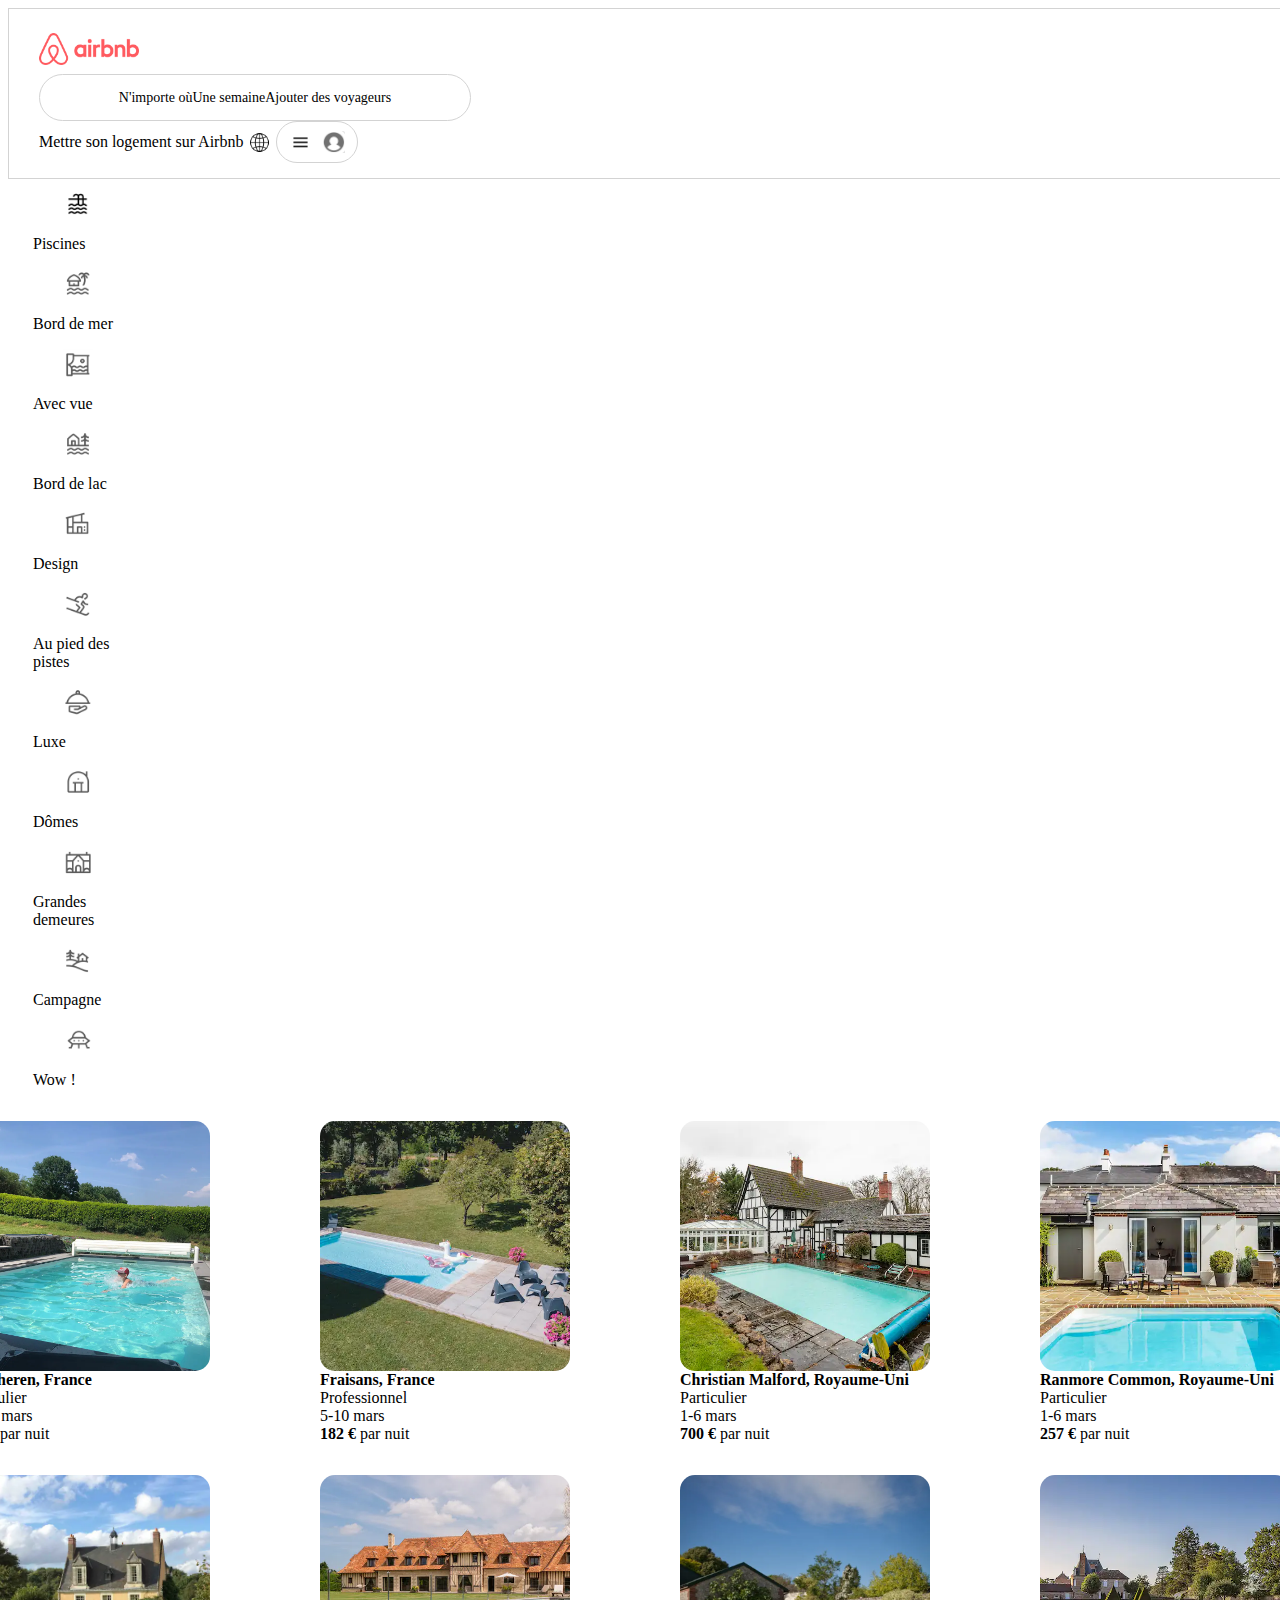
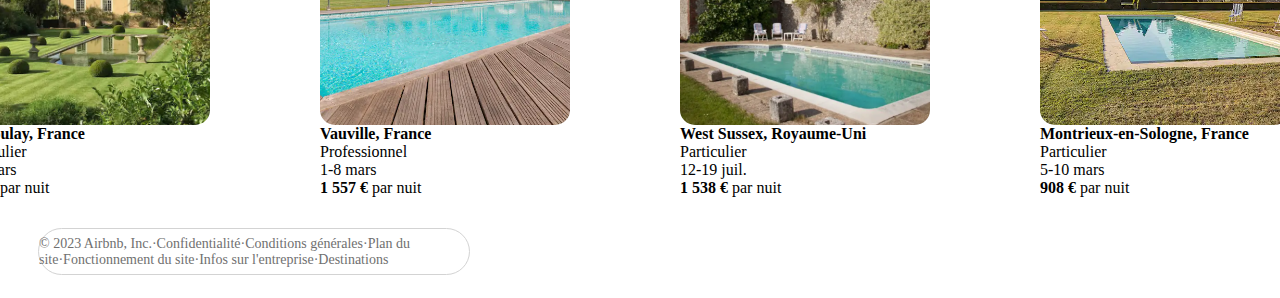
==== bootstrap/index.html @ a1bf2fce "v1" ====
<html>
  <head>
    <title>Projet2</title>
    <!-- <link rel="stylesheet" href="bootstrap.min.css"> -->
    <link href="https://cdn.jsdelivr.net/npm/bootstrap@5.3.0-alpha1/dist/css/bootstrap.min.css" rel="stylesheet" integrity="sha384-GLhlTQ8iRABdZLl6O3oVMWSktQOp6b7In1Zl3/Jr59b6EGGoI1aFkw7cmDA6j6gD" crossorigin="anonymous">
    <link rel="stylesheet" href="./style.css" />

  </head>
  <body>
<!-- En tete -->
        <div class="header">
        <div class="row">
                <div class="col-md-4">
                    <img src="img/logo.png">
                </div>
                <div class="col-md-8">
                    <div class="location">
                        <p> N'importe où </p>
                    </div>

                    <div class="check-in">
                        <p> Une semaine </p> 
                    </div>
                    <div class="guests">
                        <p> Ajouter des voyageurs</p>
                    </div>
                </div>
                <div class="col-sm-3">Mettre son logement sur Airbnb
                    <img src="img/world.png">
                    <div class="login">
                        <img src="img/trait.png">
                        <img src="img/compte.png" class="compte">
                    </div>
                </div>
                </div>
            </div>
        </div>

<!-- Slider -->
    <div class="row">
        <div class="col-md-1"> 
            <img src="img/pool.png">
            <p>Piscines</p>
        </div>

        <div class="col-md-1">
            <img src="img/sea.png">
          <p class="text-muted">Bord de mer</p>
        </div>

        <div class="col-md-1">
            <img src="img/view.png">
           <p class="text-muted">Avec vue</p>
        </div>

        <div class="col-md-1">
            <img src="img/lac.png">
           <p class="text-muted">Bord de lac</p>
        </div>

        <div class="col-md-1">
            <img src="img/design.png">
          <p class="text-muted">Design</p>
        </div>

        <div class="col-md-1">
            <img src="img/ski.png">
            <p class="text-muted">Au pied des pistes</p>
        </div>

        <div class="col-md-1">
            <img src="img/luxe.png">
            <p class="text-muted">Luxe</p>
        </div>

        <div class="col-md-1">
            <img src="img/dome.png">
            <p class="text-muted">Dômes</p>
        </div>

        <div class="col-md-1">
            <img src="img/house.png">
            <p class="text-muted">Grandes demeures</p>
        </div>

        <div class="col-md-1">
            <img src="img/camp.png">
            <p class="text-muted">Campagne</p>
        </div>

        <div class="col-md-1">
            <img src="img/wow.png">
           <p class="text-muted">Wow !</p>
        </div>

      </div>
    </div>


 <!-- Image + Descrip -->
 <div class="contenu">
    <div class="part">
        <figure class="figure">
            <img src="img/img1.jpg" class="figure-img img-fluid rounded">
            <figcaption class="figure-caption">
                <span>Marcheren, France</span> <br>
                Particulier<br>
                 24-29 mars<br>
                <span>130 €</span> par nuit</figcaption>
          </figure>

          <figure class="figure">
            <img src="img/img2.webp" class="figure-img img-fluid rounded" >
            <figcaption class="figure-caption">
                <span>Fraisans, France</span> <br>
                Professionnel<br>
                 5-10 mars<br>
                <span>182 €</span> par nuit</figcaption>
          </figure>

          <figure class="figure">
            <img src="img/img3.webp" class="figure-img img-fluid rounded">
            <figcaption class="figure-caption">
                <span>Christian Malford, Royaume-Uni</span> <br>
                Particulier<br>
                 1-6 mars<br>
                <span>700 €</span> par nuit</figcaption>
          </figure>

          <figure class="figure">
            <img src="img/img4.webp" class="figure-img img-fluid rounded" >
            <figcaption class="figure-caption">
                <span>Ranmore Common, Royaume-Uni</span> <br>
                Particulier<br>
                 1-6 mars<br>
                <span>257 €</span> par nuit</figcaption>
          </figure>

    </div>
    <div class="part">
      <figure class="figure">
        <img src="img/img5.webp" class="figure-img img-fluid rounded">
        <figcaption class="figure-caption">
            <span>Le Boulay, France</span> <br>
            Particulier<br>
                 1-8 mars<br>
                <span>727 €</span> par nuit</figcaption>
      </figure>

      <figure class="figure">
        <img src="img/img6.webp" class="figure-img img-fluid rounded" >
        <figcaption class="figure-caption">
            <span>Vauville, France</span> <br>
            Professionnel<br>
                 1-8 mars<br>
                <span>1 557 €</span> par nuit</figcaption>
      </figure>

      <figure class="figure">
        <img src="img/img7.webp" class="figure-img img-fluid rounded">
        <figcaption class="figure-caption">
            <span>West Sussex, Royaume-Uni</span> <br>
            Particulier<br>
                 12-19 juil.<br>
                <span>1 538 €</span> par nuit</figcaption>
      </figure>

      <figure class="figure">
        <img src="img/img8.webp" class="figure-img img-fluid rounded" >
        <figcaption class="figure-caption">
            <span>Montrieux-en-Sologne, France</span> <br>
            Particulier<br>
                 5-10 mars<br>
                <span>908 €</span> par nuit</figcaption>
      </figure>
     </div>
 </div>

 <div class="fixed-bottom">
    <div class="row">
        <div class="col-xs-12 col-sm-6 col-md-8">
            © 2023 Airbnb, Inc.·Confidentialité·Conditions générales·Plan du site·Fonctionnement du site·Infos sur l'entreprise·Destinations
        </div>
        <!-- <div class="col-xs-6 col-md-4">
           <span>Français (FR) Sélectionnez une devise € EUR Assistance et ressources </span> 
        </div> -->
      </div>
 </div>

  </body>
</html>
---- bootstrap/style.css ----
img{
    height: 50px;
    width: 100px;
    margin-right: 30px;
}
div{
    /* border: black solid 1px; */
}
.row{
    margin-left: 15px;
}
/* header */
.header{
    padding: 15px;
    background-color: #fff;
    width: 100%;
    border:#d3d3d3 solid 1px;
}
.header img, .col-md-1 img, .col-sm-3 img{
    object-fit: contain;
}
.col-md-8{
    width:430px;
    height:45px;
    border-radius:100vw;
    font-size:14px;
    display:flex;
    justify-content: center;
    align-items:center;
    border:#d3d3d3 solid 1px;
}
.col-sm-3{
    display: flex;
    align-items: center;
}
.col-sm-3 img{
    width: 23px;
    height: 23px;

    flex-flow: wrap;
    margin: 5px;
}
.compte img{
    width: 35px;
    height: 35px;
}
.login{
    display: flex;
    justify-content:center ;
    align-items:center;
    width:80px;
    height:40px;
    border-radius:100vw; 
    border:#d3d3d3 solid 1px;
}
.login:hover{
    box-shadow: 2px 2px 2px #d3d3d3;
  }

/* Slider */
.col-md-1{
width: 100px;
margin-top: 10px;
margin-left: 10px;
}
.col-md-1 img{
    width: 90px;
    height: 30px;
    display: flex;
    justify-content: center;
}

/* Image + desc */
.part{
    display: flex;
    justify-content: center;
    align-items: center;
} 
.contenu img{
    width: 250px;
    height: 250px;
    object-fit: cover;
    border-radius: 15px;
}
.figure{
    justify-content: center;
    align-items: center;
}
span{
    color: black;
    font-weight: bold;
}
.fixed-bottom{
    background-color: #fff;
    color: #707070;
    padding: 15px;
}
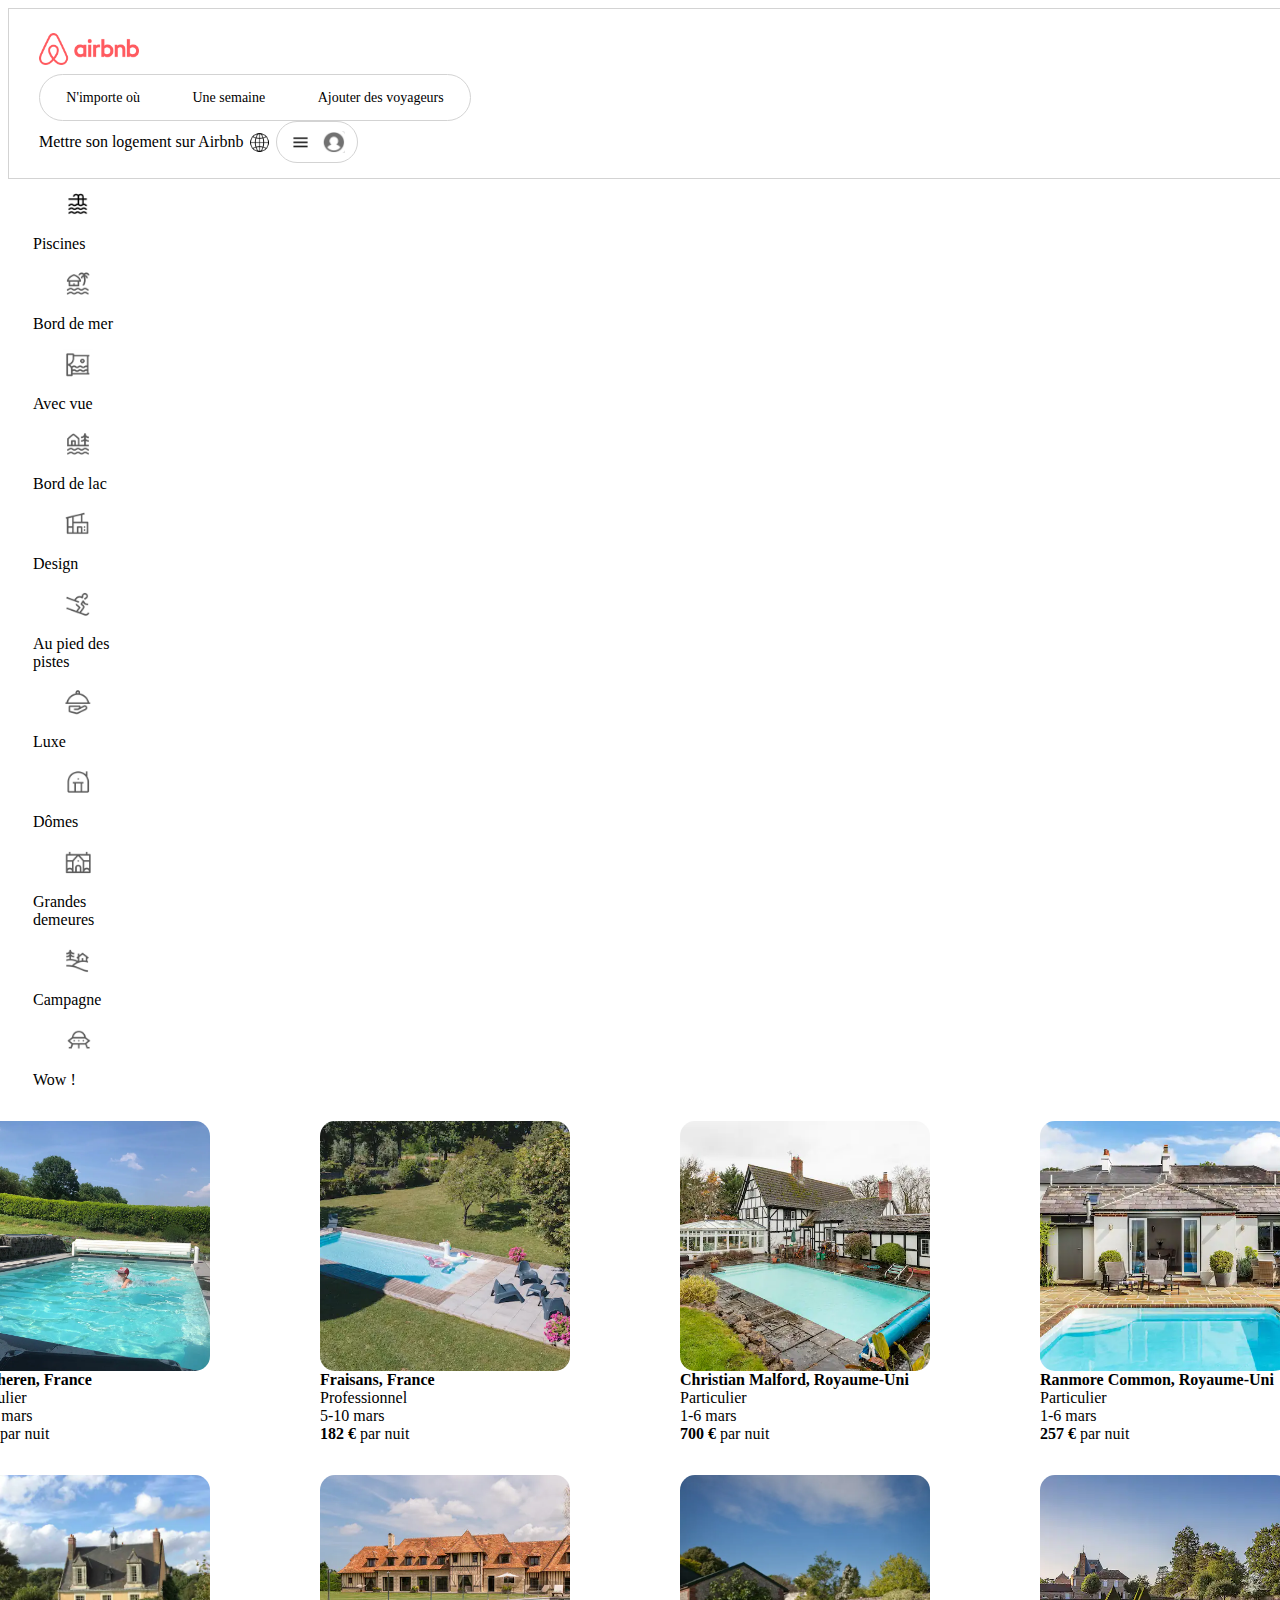
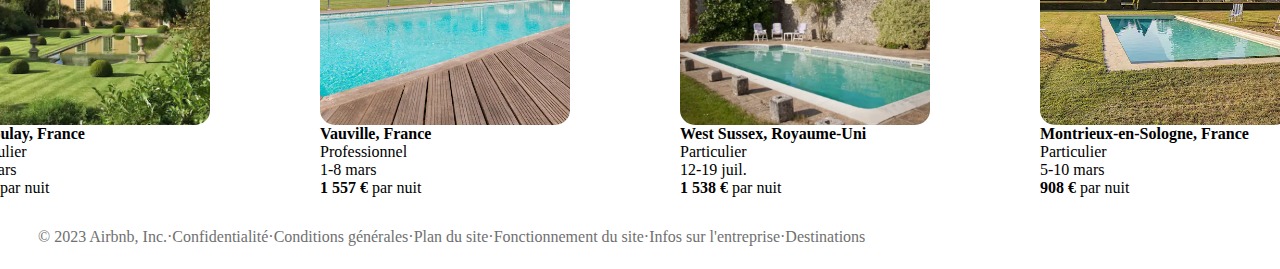
==== commit fc99ebfa: "v2" ====
--- a/bootstrap/index.html
+++ b/bootstrap/index.html
@@ -13,6 +13,8 @@
                 <div class="col-md-4">
                     <img src="img/logo.png">
                 </div>
+
+                <!-- Search -->
                 <div class="col-md-8">
                     <div class="location">
                         <p> N'importe où </p>
@@ -26,7 +28,11 @@
                     </div>
                 </div>
                 <div class="col-sm-3">Mettre son logement sur Airbnb
+
+                    <!-- planete -->
                     <img src="img/world.png">
+
+                    <!-- Conteneur compte -->
                     <div class="login">
                         <img src="img/trait.png">
                         <img src="img/compte.png" class="compte">
@@ -100,6 +106,8 @@
  <!-- Image + Descrip -->
  <div class="contenu">
     <div class="part">
+
+        <!-- 1 image + descrip -->
         <figure class="figure">
             <img src="img/img1.jpg" class="figure-img img-fluid rounded">
             <figcaption class="figure-caption">
@@ -109,6 +117,7 @@
                 <span>130 €</span> par nuit</figcaption>
           </figure>
 
+          <!-- 1 image + descrip -->
           <figure class="figure">
             <img src="img/img2.webp" class="figure-img img-fluid rounded" >
             <figcaption class="figure-caption">
@@ -118,6 +127,7 @@
                 <span>182 €</span> par nuit</figcaption>
           </figure>
 
+          <!-- 1 image + descrip -->
           <figure class="figure">
             <img src="img/img3.webp" class="figure-img img-fluid rounded">
             <figcaption class="figure-caption">
@@ -127,6 +137,7 @@
                 <span>700 €</span> par nuit</figcaption>
           </figure>
 
+          <!-- 1 image + descrip -->
           <figure class="figure">
             <img src="img/img4.webp" class="figure-img img-fluid rounded" >
             <figcaption class="figure-caption">
@@ -138,6 +149,7 @@
 
     </div>
     <div class="part">
+        <!-- 1 image + descrip -->
       <figure class="figure">
         <img src="img/img5.webp" class="figure-img img-fluid rounded">
         <figcaption class="figure-caption">
@@ -147,6 +159,7 @@
                 <span>727 €</span> par nuit</figcaption>
       </figure>
 
+      <!-- 1 image + descrip -->
       <figure class="figure">
         <img src="img/img6.webp" class="figure-img img-fluid rounded" >
         <figcaption class="figure-caption">
@@ -156,6 +169,7 @@
                 <span>1 557 €</span> par nuit</figcaption>
       </figure>
 
+      <!-- 1 image + descrip -->
       <figure class="figure">
         <img src="img/img7.webp" class="figure-img img-fluid rounded">
         <figcaption class="figure-caption">
@@ -165,6 +179,7 @@
                 <span>1 538 €</span> par nuit</figcaption>
       </figure>
 
+      <!-- 1 image + descrip -->
       <figure class="figure">
         <img src="img/img8.webp" class="figure-img img-fluid rounded" >
         <figcaption class="figure-caption">
@@ -176,14 +191,12 @@
      </div>
  </div>
 
+ <!-- Footer -->
  <div class="fixed-bottom">
     <div class="row">
-        <div class="col-xs-12 col-sm-6 col-md-8">
+        <div class="col-xs-12 col-sm-6">
             © 2023 Airbnb, Inc.·Confidentialité·Conditions générales·Plan du site·Fonctionnement du site·Infos sur l'entreprise·Destinations
         </div>
-        <!-- <div class="col-xs-6 col-md-4">
-           <span>Français (FR) Sélectionnez une devise € EUR Assistance et ressources </span> 
-        </div> -->
       </div>
  </div>
 
--- a/bootstrap/style.css
+++ b/bootstrap/style.css
@@ -9,7 +9,7 @@
 .row{
     margin-left: 15px;
 }
-/* header */
+/* ---header--- */
 .header{
     padding: 15px;
     background-color: #fff;
@@ -19,20 +19,23 @@
 .header img, .col-md-1 img, .col-sm-3 img{
     object-fit: contain;
 }
+/* Bar search */
 .col-md-8{
     width:430px;
     height:45px;
     border-radius:100vw;
     font-size:14px;
     display:flex;
-    justify-content: center;
+    justify-content: space-around;
     align-items:center;
     border:#d3d3d3 solid 1px;
 }
+/* Logement sur airbnb */
 .col-sm-3{
     display: flex;
     align-items: center;
 }
+/* Planete */
 .col-sm-3 img{
     width: 23px;
     height: 23px;
@@ -40,6 +43,7 @@
     flex-flow: wrap;
     margin: 5px;
 }
+/* Conteneur compte */
 .compte img{
     width: 35px;
     height: 35px;
@@ -58,6 +62,7 @@
   }
 
 /* Slider */
+
 .col-md-1{
 width: 100px;
 margin-top: 10px;
@@ -82,14 +87,18 @@
     object-fit: cover;
     border-radius: 15px;
 }
+/* Image + descrip */
 .figure{
     justify-content: center;
     align-items: center;
 }
+/* texte desc */
 span{
     color: black;
     font-weight: bold;
 }
+
+/* footer */
 .fixed-bottom{
     background-color: #fff;
     color: #707070;
